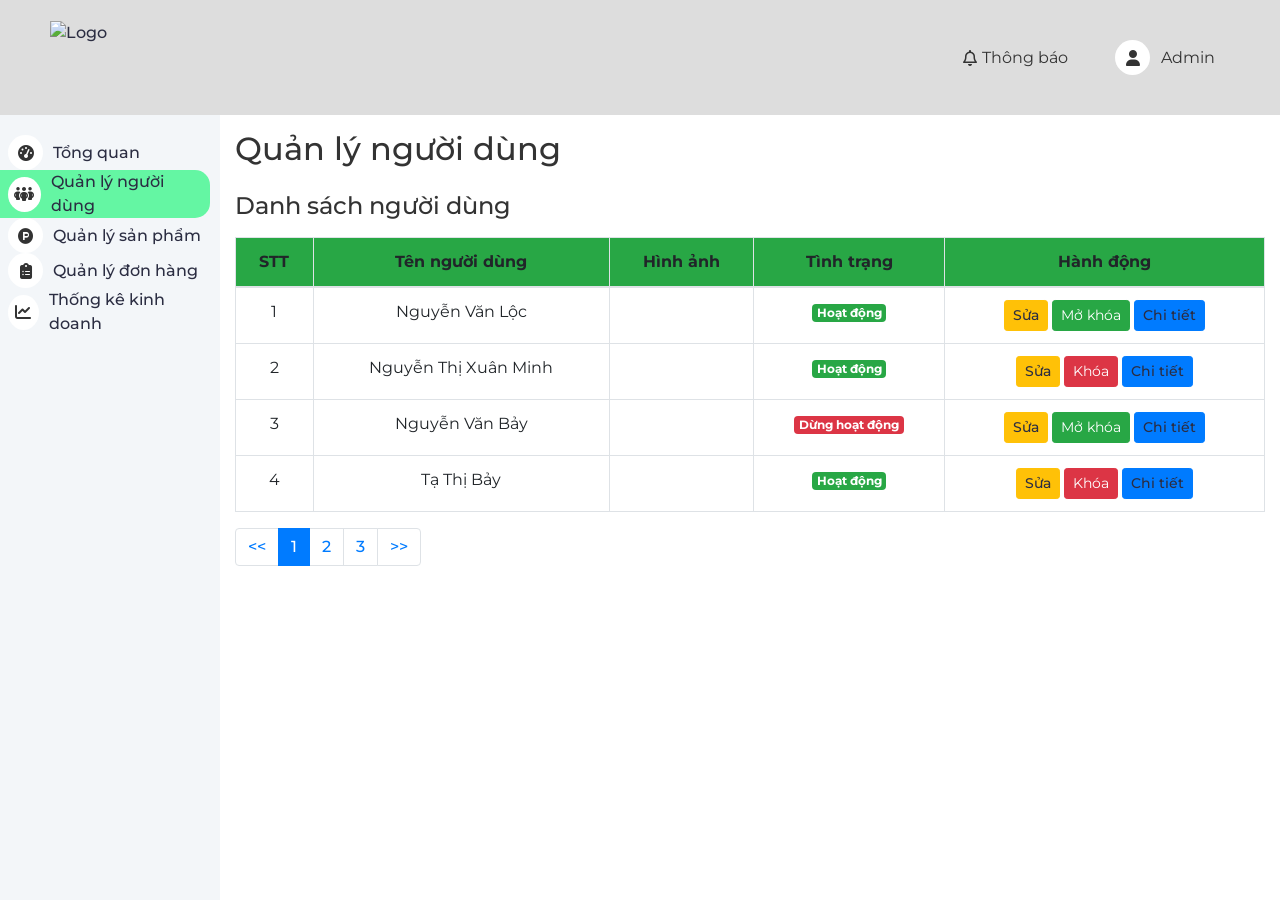
==== manage-client.html @ 6b673f56 "Add files via upload" ====
<!DOCTYPE html>
<html lang="en">

<head>
    <meta charset="UTF-8">
    <meta name="viewport" content="width=device-width, initial-scale=1.0">
    <title>Trang Admin</title>
    <link rel="stylesheet" href="https://cdn.jsdelivr.net/npm/bootstrap@4.6.2/dist/css/bootstrap.min.css"
        integrity="sha384-xOolHFLEh07PJGoPkLv1IbcEPTNtaed2xpHsD9ESMhqIYd0nLMwNLD69Npy4HI+N" crossorigin="anonymous">
    <link href="https://fonts.googleapis.com/css?family=Montserrat:400,500,700" rel="stylesheet">
    <link rel="stylesheet" href="https://cdnjs.cloudflare.com/ajax/libs/font-awesome/6.6.0/css/all.min.css"
        integrity="sha512-Kc323vGBEqzTmouAECnVceyQqyqdsSiqLQISBL29aUW4U/M7pSPA/gEUZQqv1cwx4OnYxTxve5UMg5GT6L4JJg=="
        crossorigin="anonymous" referrerpolicy="no-referrer" />
    <link rel="stylesheet" href="style.css">
</head>

<body>
    <header>
        <div class="inner-logo">
            <a href="./index.html">
                <img src="https://vinfastauto.com/themes/porto/img/logo-mobile.svg" alt="Logo" srcset="">
            </a>
        </div>
        <div class="inner-user">
            <div class="notification">
                <i class="fa-regular fa-bell"></i>
                <span>Thông báo</span>
            </div>
            <div class="infor-user">
                <div class="avatar">
                    <i class="fa-solid fa-user"></i>
                </div>
                <span>Admin</span>
            </div>
        </div>
    </header>

    <ul class="sider">
        <li>
            <div class="inner-icon">
                <i class="fa-solid fa-gauge-high"></i>
            </div>
            <a href="./index.html">Tổng quan</a>
        </li>
        <li class="active">
            <div class="inner-icon">
                <i class="fa-solid fa-people-group"></i>
            </div>
            <a href="./manage-client.html">Quản lý người dùng</a>
        </li>
        <li>
            <div class="inner-icon">
                <i class="fa-brands fa-product-hunt"></i>
            </div>
            <a href="./manage-product.html">Quản lý sản phẩm</a>
        </li>
        <li>
            <div class="inner-icon">
                <i class="fa-solid fa-clipboard-list"></i>
            </div>
            <a href="./manage-order.html">Quản lý đơn hàng</a>
        </li>
        <li>
            <div class="inner-icon">
                <i class="fa-solid fa-chart-line"></i>
            </div>
            <a href="./statistic.html">Thống kê kinh doanh</a>
        </li>
    </ul>
    <div class="content">
        <h2 class="mb-4">Quản lý người dùng</h2>

        <h4 class="mb-3">Danh sách người dùng</h4>

        <table class="table table-hover table-bordered text-center ">
            <thead class="bg-success">
                <th>STT</th>
                <th>Tên người dùng</th>
                <th>Hình ảnh</th>
                <th>Tình trạng</th>
                <th>Hành động</th>
            </thead>
            <tbody>
                <tr>
                    <td>1</td>
                    <td>Nguyễn Văn Lộc</td>
                    <td class="table_inner-img">
                        <img class="avarta" src="../img/avarta-man.png" alt="" srcset="">
                    </td>
                    <td>
                        <span class="badge badge-success">Hoạt động</span>
                    </td>
                    <td class="table_inner-btn">
                        <button class="btn btn-sm btn-warning">
                            <a href="./client-edit.html">Sửa</a>
                        </button>
                        <button class="btn btn-sm btn-success" data-toggle="modal" data-target="#exampleModal">Mở khóa</button>
                        <button class="btn btn-sm btn-primary">
                            <a href="./client-detail.html">Chi tiết</a>
                        </button>
                    </td>
                </tr>
                <tr>
                    <td>2</td>
                    <td>Nguyễn Thị Xuân Minh</td>
                    <td class="table_inner-img">
                        <img class="avarta" src="../img/avarta-woman.svg" alt="" srcset="">
                    </td>
                    <td>
                        <span class="badge badge-success">Hoạt động</span>
                    </td>
                    <td class="table_inner-btn">
                        <button class="btn btn-sm btn-warning">
                            <a href="./client-edit.html">Sửa</a>
                        </button>
                        <button class="btn btn-sm btn-danger" data-toggle="modal" data-target="#exampleModal">Khóa</button>
                        <button class="btn btn-sm btn-primary">
                            <a href="./client-detail.html">Chi tiết</a>
                        </button>
                    </td>
                </tr>
                <tr>
                    <td>3</td>
                    <td>Nguyễn Văn Bảy </td>
                    <td class="table_inner-img">
                        <img class="avarta" src="../img/avarta-man.png" alt="" srcset="">
                    </td>
                    <td>
                        <span class="badge badge-danger">Dừng hoạt động</span>
                    </td>
                    <td class="table_inner-btn">
                        <button class="btn btn-sm btn-warning">
                            <a href="./client-edit.html">Sửa</a>
                        </button>
                        <button class="btn btn-sm btn-success" >Mở khóa</button>
                        <button class="btn btn-sm btn-primary">
                            <a href="./client-detail.html">Chi tiết</a>
                        </button>
                    </td>
                </tr>
                <tr>
                    <td>4</td>
                    <td>Tạ Thị Bảy</td>
                    <td class="table_inner-img">
                        <img class="avarta" src="../img/avarta-woman.svg" alt="" srcset="">
                    </td>
                    <td>
                        <span class="badge badge-success">Hoạt động</span>
                    </td>
                    <td class="table_inner-btn">
                        <button class="btn btn-sm btn-warning">
                            <a href="./client-edit.html">Sửa</a>
                        </button>
                        <button class="btn btn-sm btn-danger" >Khóa</button>
                        <button class="btn btn-sm btn-primary">
                            <a href="./client-detail.html">Chi tiết</a>
                        </button>
                    </td>
                </tr>
            </tbody>
        </table>

        <div class="inner-pagination">
            <ul class="pagination">
                <li class="page-item ">
                    <a href="./manage-client.html" class="page-link"><<</a>
                </li>
                <li class="page-item active">
                    <a href="./manage-client.html" class="page-link">1</a>
                </li>
                <li class="page-item">
                    <a href="./manage-client.html" class="page-link">2</a>
                </li>
                <li class="page-item">
                    <a href="./manage-client.html" class="page-link">3</a>
                </li>
                <li class="page-item">
                    <a href="./manage-client.html" class="page-link">>></a>
                </li>
            </ul>
        </div>
        
    </div>
</body>
<script src="https://cdn.jsdelivr.net/npm/jquery@3.5.1/dist/jquery.slim.min.js" integrity="sha384-DfXdz2htPH0lsSSs5nCTpuj/zy4C+OGpamoFVy38MVBnE+IbbVYUew+OrCXaRkfj" crossorigin="anonymous"></script>
<script src="https://cdn.jsdelivr.net/npm/bootstrap@4.6.2/dist/js/bootstrap.bundle.min.js" integrity="sha384-Fy6S3B9q64WdZWQUiU+q4/2Lc9npb8tCaSX9FK7E8HnRr0Jz8D6OP9dO5Vg3Q9ct" crossorigin="anonymous"></script>
</html>
---- style.css ----
/* Định dạng chung */
body {
    font-family: 'Montserrat', sans-serif;
    font-weight: 400;
    color: #333;
    background-image: url('./DALL·E 2024-10-28 20.04.46 - A soft, pastel-colored background featuring a subtle gradient from light blue to pale pink, with a slightly blurred texture to give a calm, gentle fee.webp');
    background-color: white; /* Chọn màu nền trắng nếu ảnh không tải được */
}

* {
    box-sizing: border-box;
}

a {
    color: #2B2D42;
    font-weight: 500;
    transition: 0.2s color;
    text-decoration: none;
}

a:hover {
    text-decoration: none;
}

/* Header */
header {
    z-index: 999;
    position: sticky;
    top: 0;
    left: 0;
    background: #ddd;
    padding: 20px 50px;
    display: flex;
    justify-content: space-between;
    height: 115px;
}

.inner-logo {
    cursor: pointer;
}

.inner-user {
    width: 60%;
    min-width: 250px;
    display: flex;
    align-items: center;
    justify-content: end;
}

.inner-user > div {
    margin-left: 20px;
    padding: 10px;
    cursor: pointer;
    display: flex;
    align-items: center;
    justify-content: space-around;
    min-width: 130px;
    height: 55px;
    border-radius: 8px;
}

.inner-user > div:hover {
    background: beige;
}

.infor-user .avatar {
    background: white;
    display: flex;
    justify-content: center;
    align-items: center;
    width: 35px;
    height: 35px;
    border-radius: 50%;
}

/* Sider */
.sider {
    position: absolute;
    top: 115px;
    left: 0;
    width: 220px;
    min-height: calc(100% - 115px);
    background: #F3F6F9;
    margin: 0;
    padding: 20px 10px;
    padding-left: 0;
    list-style-type: none;
}

.sider .inner-icon {
    background: white;
    width: 35px;
    height: 35px;
    display: flex;
    justify-content: center;
    align-items: center;
    border-radius: 50%;
    margin-right: 10px;
}

.sider li {
    display: inline-flex;
    align-items: center;
    padding: 0 8px;
    border-top-right-radius: 15px;
    border-bottom-right-radius: 15px;
    background: transparent;
    transition: background 0.4s;
}

.sider li.active {
    background: rgb(100, 246, 163);
}

.sider li:hover {
    background: rgb(174, 242, 227);
}

/* Content */
.content {
    position: absolute;
    left: 220px;
    height: calc(100% - 115px);
    width: calc(100% - 220px);
    padding: 15px;
    overflow-y: auto;
    overflow-x: hidden;
}

/* Đăng nhập */
.wrapper {
    position: relative;
    width: 500px;
    height: 60vh; /* Chiều cao của phần đăng nhập */
    backdrop-filter: blur(20px); /* Hiệu ứng mờ nền */
    display: flex;
    flex-direction: column;
    justify-content: center;
    align-items: center;
    border: 3px solid #00ffff; /* Viền màu cyan */
    border-radius: 10px; /* Bo tròn góc */
    box-shadow: 0 0 50px 0 #00a6bc; /* Đổ bóng */
    background: rgba(255, 255, 255, 0.8); /* Nền hơi trong suốt */
}

.wrapper form {
    display: flex;
    flex-direction: column;
    justify-content: center;
    align-items: center;
}

.wrapper form .title {
    font-size: 35px;
    margin-top: 0;
}

.input-wrapper {
    width: 70%;
    padding-bottom: 10px;
    border-bottom: 2px solid #eee;
}

.input-wrapper input {
    border: none;
    outline: none;
    background: none;
    width: calc(100% - 20px);
    margin-top: 40px;
    padding-right: 10px;
    font-size: 20px;
    color: #0ef;
}

button.submit {
    border: none;
    outline: none;
    width: 288px;
    margin-top: 25px;
    padding: 10px 0;
    font-size: 20px;
    border-radius: 40px;
    letter-spacing: 1px;
    cursor: pointer;
    background: linear-gradient(80deg, #0ef, orange);
}

/* Container cho phần đăng nhập */
.container {
    display: flex;
    justify-content: center; /* Căn giữa theo chiều ngang */
    align-items: center; /* Căn giữa theo chiều dọc */
    height: 100vh; /* Chiều cao toàn bộ màn hình */
    background: rgba(255, 255, 255, 0.5); /* Nền với độ trong suốt */
    padding: 20px;
}
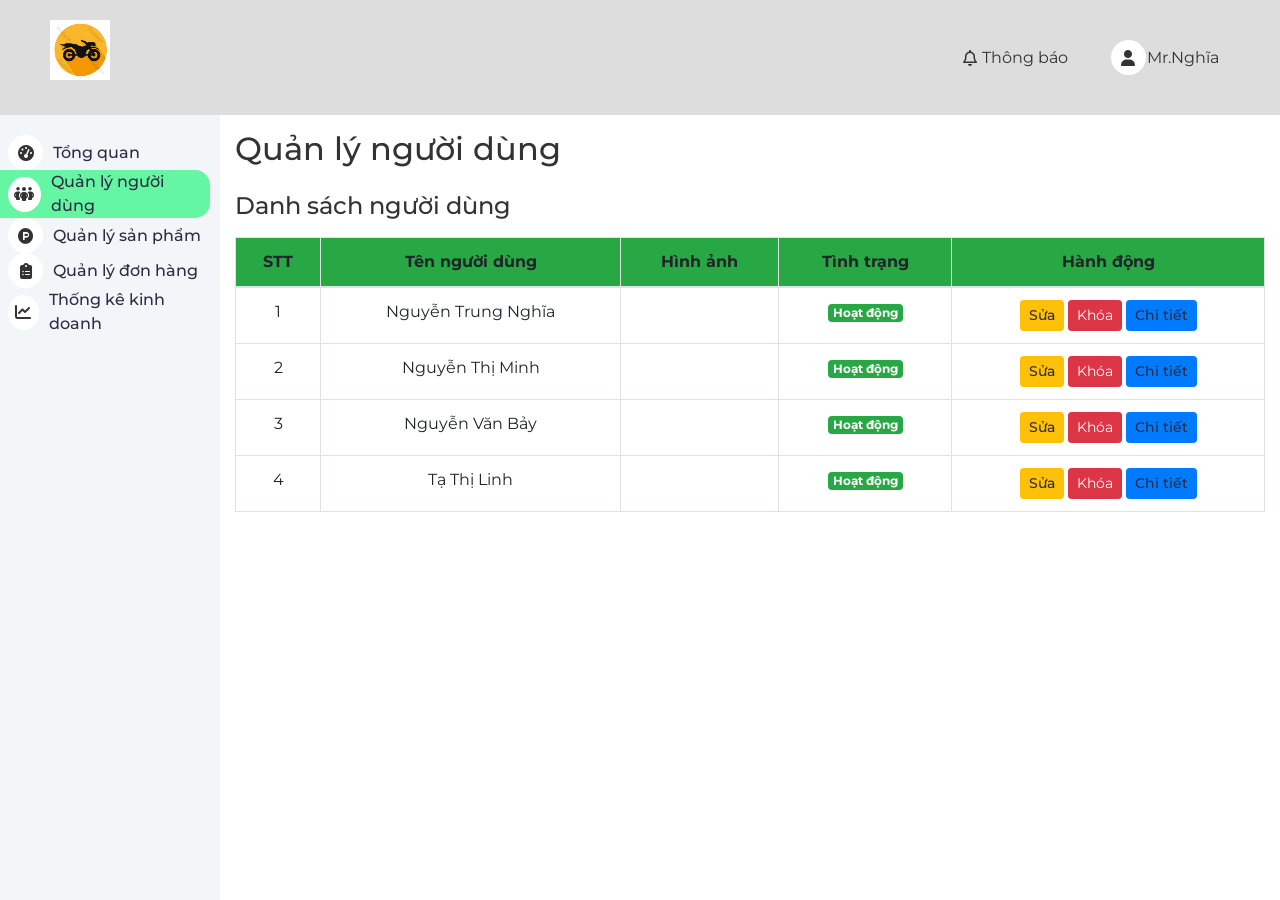
==== commit 2e7040da: "Add files via upload" ====
--- a/manage-client.html
+++ b/manage-client.html
@@ -12,13 +12,18 @@
         integrity="sha512-Kc323vGBEqzTmouAECnVceyQqyqdsSiqLQISBL29aUW4U/M7pSPA/gEUZQqv1cwx4OnYxTxve5UMg5GT6L4JJg=="
         crossorigin="anonymous" referrerpolicy="no-referrer" />
     <link rel="stylesheet" href="style.css">
+    <style>
+        .inner-logo img {
+            width: 60px;
+        }
+    </style>
 </head>
 
 <body>
     <header>
         <div class="inner-logo">
             <a href="./index.html">
-                <img src="https://vinfastauto.com/themes/porto/img/logo-mobile.svg" alt="Logo" srcset="">
+                <img src="logo.jpg" alt="Logo" srcset="">
             </a>
         </div>
         <div class="inner-user">
@@ -30,7 +35,7 @@
                 <div class="avatar">
                     <i class="fa-solid fa-user"></i>
                 </div>
-                <span>Admin</span>
+                <span>Mr.Nghĩa</span>
             </div>
         </div>
     </header>
@@ -72,20 +77,22 @@
 
         <h4 class="mb-3">Danh sách người dùng</h4>
 
-        <table class="table table-hover table-bordered text-center ">
+        <table class="table table-hover table-bordered text-center">
             <thead class="bg-success">
-                <th>STT</th>
-                <th>Tên người dùng</th>
-                <th>Hình ảnh</th>
-                <th>Tình trạng</th>
-                <th>Hành động</th>
+                <tr>
+                    <th>STT</th>
+                    <th>Tên người dùng</th>
+                    <th>Hình ảnh</th>
+                    <th>Tình trạng</th>
+                    <th>Hành động</th>
+                </tr>
             </thead>
             <tbody>
                 <tr>
                     <td>1</td>
-                    <td>Nguyễn Văn Lộc</td>
+                    <td>Nguyễn Trung Nghĩa</td>
                     <td class="table_inner-img">
-                        <img class="avarta" src="../img/avarta-man.png" alt="" srcset="">
+                        <img class="avarta" src="https://tgroup.vn/uploads/images/korea-tour-package/chup-anh-the-tai-han-quoc-tgroup-travel-5.jpg" alt="" style="width: 30px; height: auto;">
                     </td>
                     <td>
                         <span class="badge badge-success">Hoạt động</span>
@@ -94,7 +101,7 @@
                         <button class="btn btn-sm btn-warning">
                             <a href="./client-edit.html">Sửa</a>
                         </button>
-                        <button class="btn btn-sm btn-success" data-toggle="modal" data-target="#exampleModal">Mở khóa</button>
+                        <button class="btn btn-sm btn-danger" onclick="confirmAction('Khóa tài khoản này?')">Khóa</button>
                         <button class="btn btn-sm btn-primary">
                             <a href="./client-detail.html">Chi tiết</a>
                         </button>
@@ -102,9 +109,9 @@
                 </tr>
                 <tr>
                     <td>2</td>
-                    <td>Nguyễn Thị Xuân Minh</td>
+                    <td>Nguyễn Thị Minh</td>
                     <td class="table_inner-img">
-                        <img class="avarta" src="../img/avarta-woman.svg" alt="" srcset="">
+                        <img class="avarta" src="https://bizweb.dktcdn.net/100/175/849/files/chup-anh-chan-dung-lam-ho-so-nop-thcs-thpt-thi-vao-lop-10-cao-dang-dai-hoc-03.jpg?v=1594895178127" alt="" style="width: 30px; height: auto;">
                     </td>
                     <td>
                         <span class="badge badge-success">Hoạt động</span>
@@ -113,7 +120,7 @@
                         <button class="btn btn-sm btn-warning">
                             <a href="./client-edit.html">Sửa</a>
                         </button>
-                        <button class="btn btn-sm btn-danger" data-toggle="modal" data-target="#exampleModal">Khóa</button>
+                        <button class="btn btn-sm btn-danger" onclick="confirmAction('Khóa tài khoản này?')">Khóa</button>
                         <button class="btn btn-sm btn-primary">
                             <a href="./client-detail.html">Chi tiết</a>
                         </button>
@@ -121,18 +128,18 @@
                 </tr>
                 <tr>
                     <td>3</td>
-                    <td>Nguyễn Văn Bảy </td>
+                    <td>Nguyễn Văn Bảy</td>
                     <td class="table_inner-img">
-                        <img class="avarta" src="../img/avarta-man.png" alt="" srcset="">
+                        <img class="avarta" src="https://img2.thuthuatphanmem.vn/uploads/2019/05/06/anh-the-dep-cho-nam_100828142.jpg" alt="" style="width: 30px; height: auto;">
                     </td>
                     <td>
-                        <span class="badge badge-danger">Dừng hoạt động</span>
+                        <span class="badge badge-success"> Hoạt động</span>
                     </td>
                     <td class="table_inner-btn">
                         <button class="btn btn-sm btn-warning">
                             <a href="./client-edit.html">Sửa</a>
                         </button>
-                        <button class="btn btn-sm btn-success" >Mở khóa</button>
+                        <button class="btn btn-sm btn-danger" onclick="confirmAction('Mở khóa tài khoản này?')">Khóa</button>
                         <button class="btn btn-sm btn-primary">
                             <a href="./client-detail.html">Chi tiết</a>
                         </button>
@@ -140,9 +147,9 @@
                 </tr>
                 <tr>
                     <td>4</td>
-                    <td>Tạ Thị Bảy</td>
+                    <td>Tạ Thị Linh</td>
                     <td class="table_inner-img">
-                        <img class="avarta" src="../img/avarta-woman.svg" alt="" srcset="">
+                        <img class="avarta" src="https://toplist.vn/images/800px/anh-vien-piano-156190.jpg" alt="" style="width: 30px; height: auto;">
                     </td>
                     <td>
                         <span class="badge badge-success">Hoạt động</span>
@@ -151,7 +158,7 @@
                         <button class="btn btn-sm btn-warning">
                             <a href="./client-edit.html">Sửa</a>
                         </button>
-                        <button class="btn btn-sm btn-danger" >Khóa</button>
+                        <button class="btn btn-sm btn-danger" onclick="confirmAction('Khóa tài khoản này?')">Khóa</button>
                         <button class="btn btn-sm btn-primary">
                             <a href="./client-detail.html">Chi tiết</a>
                         </button>
@@ -159,29 +166,21 @@
                 </tr>
             </tbody>
         </table>
-
-        <div class="inner-pagination">
-            <ul class="pagination">
-                <li class="page-item ">
-                    <a href="./manage-client.html" class="page-link"><<</a>
-                </li>
-                <li class="page-item active">
-                    <a href="./manage-client.html" class="page-link">1</a>
-                </li>
-                <li class="page-item">
-                    <a href="./manage-client.html" class="page-link">2</a>
-                </li>
-                <li class="page-item">
-                    <a href="./manage-client.html" class="page-link">3</a>
-                </li>
-                <li class="page-item">
-                    <a href="./manage-client.html" class="page-link">>></a>
-                </li>
-            </ul>
-        </div>
-        
     </div>
 </body>
+
 <script src="https://cdn.jsdelivr.net/npm/jquery@3.5.1/dist/jquery.slim.min.js" integrity="sha384-DfXdz2htPH0lsSSs5nCTpuj/zy4C+OGpamoFVy38MVBnE+IbbVYUew+OrCXaRkfj" crossorigin="anonymous"></script>
 <script src="https://cdn.jsdelivr.net/npm/bootstrap@4.6.2/dist/js/bootstrap.bundle.min.js" integrity="sha384-Fy6S3B9q64WdZWQUiU+q4/2Lc9npb8tCaSX9FK7E8HnRr0Jz8D6OP9dO5Vg3Q9ct" crossorigin="anonymous"></script>
-</html>+
+<script>
+    function confirmAction(message) {
+        const userConfirmed = confirm(message);
+        if (userConfirmed) {
+            alert("Hành động đã thực hiện!");
+        } else {
+            alert("Hành động đã bị hủy.");
+        }
+    }
+</script>
+
+</html>
